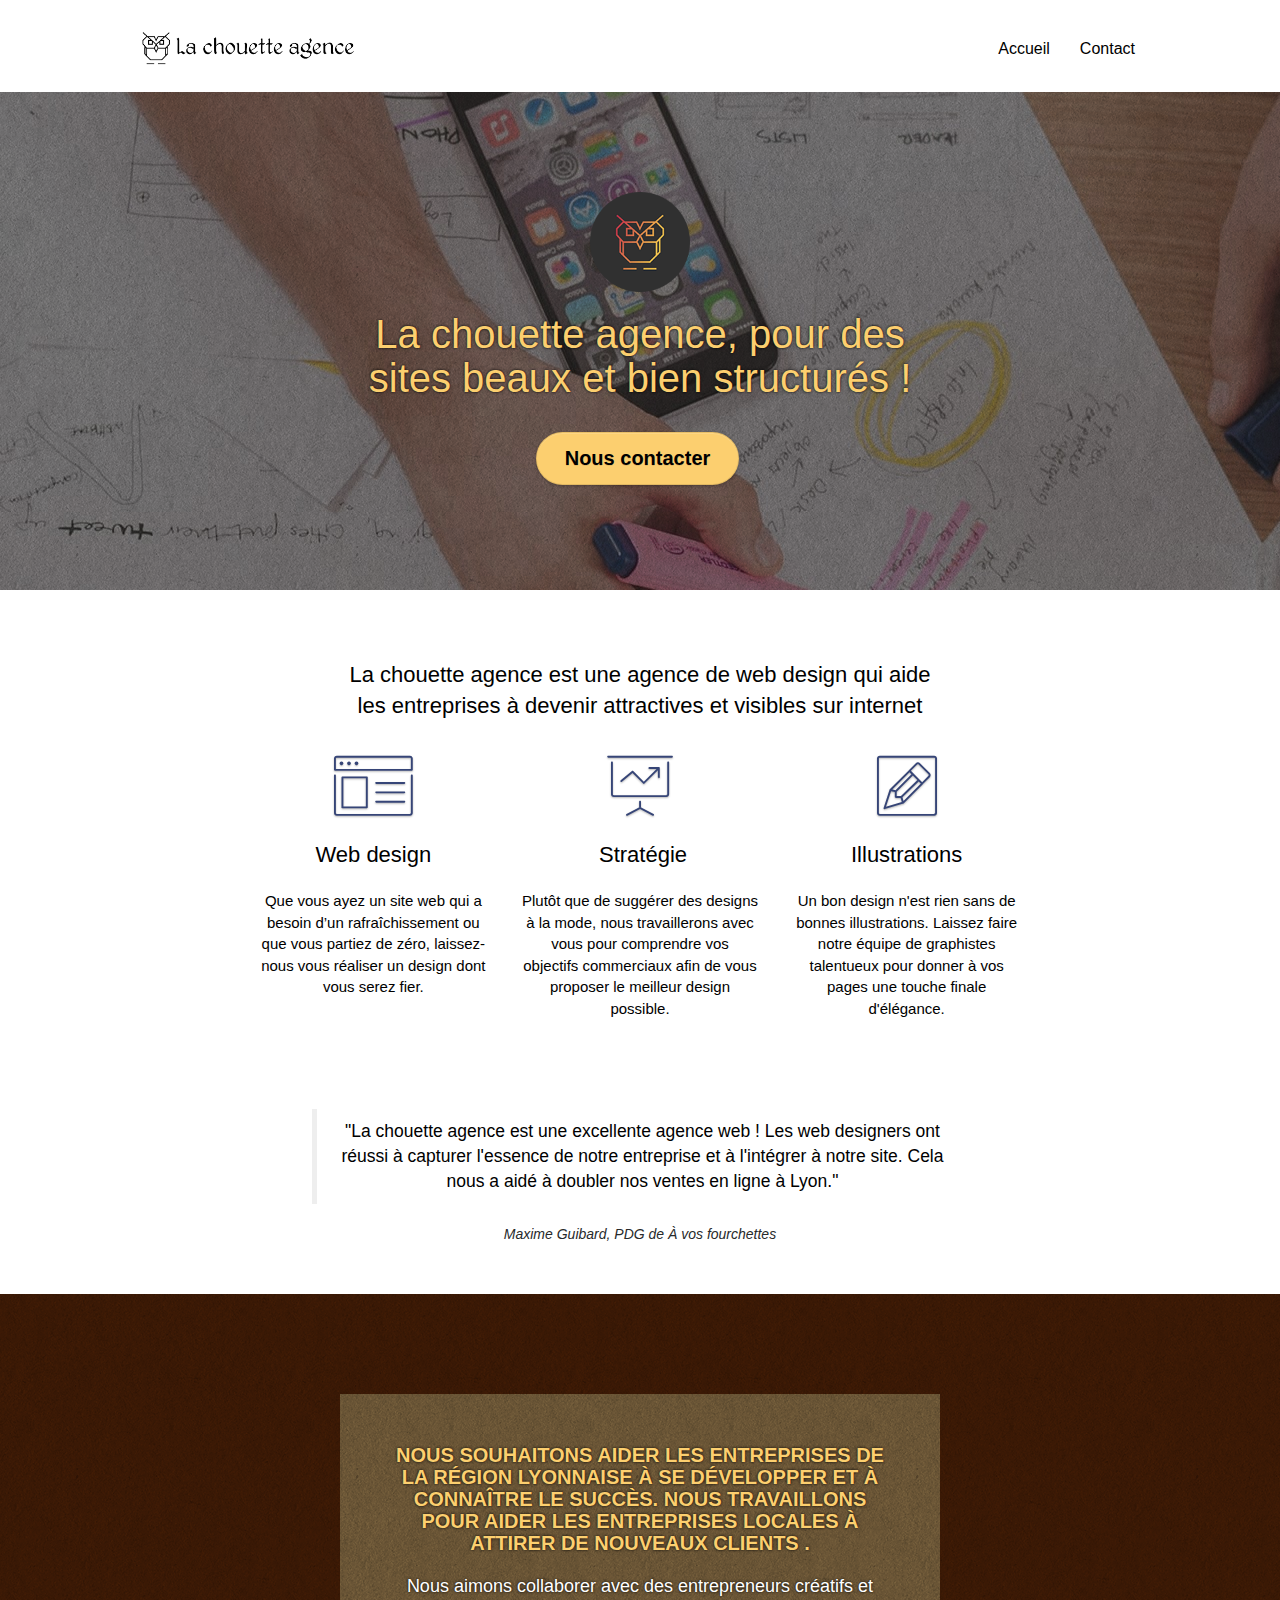
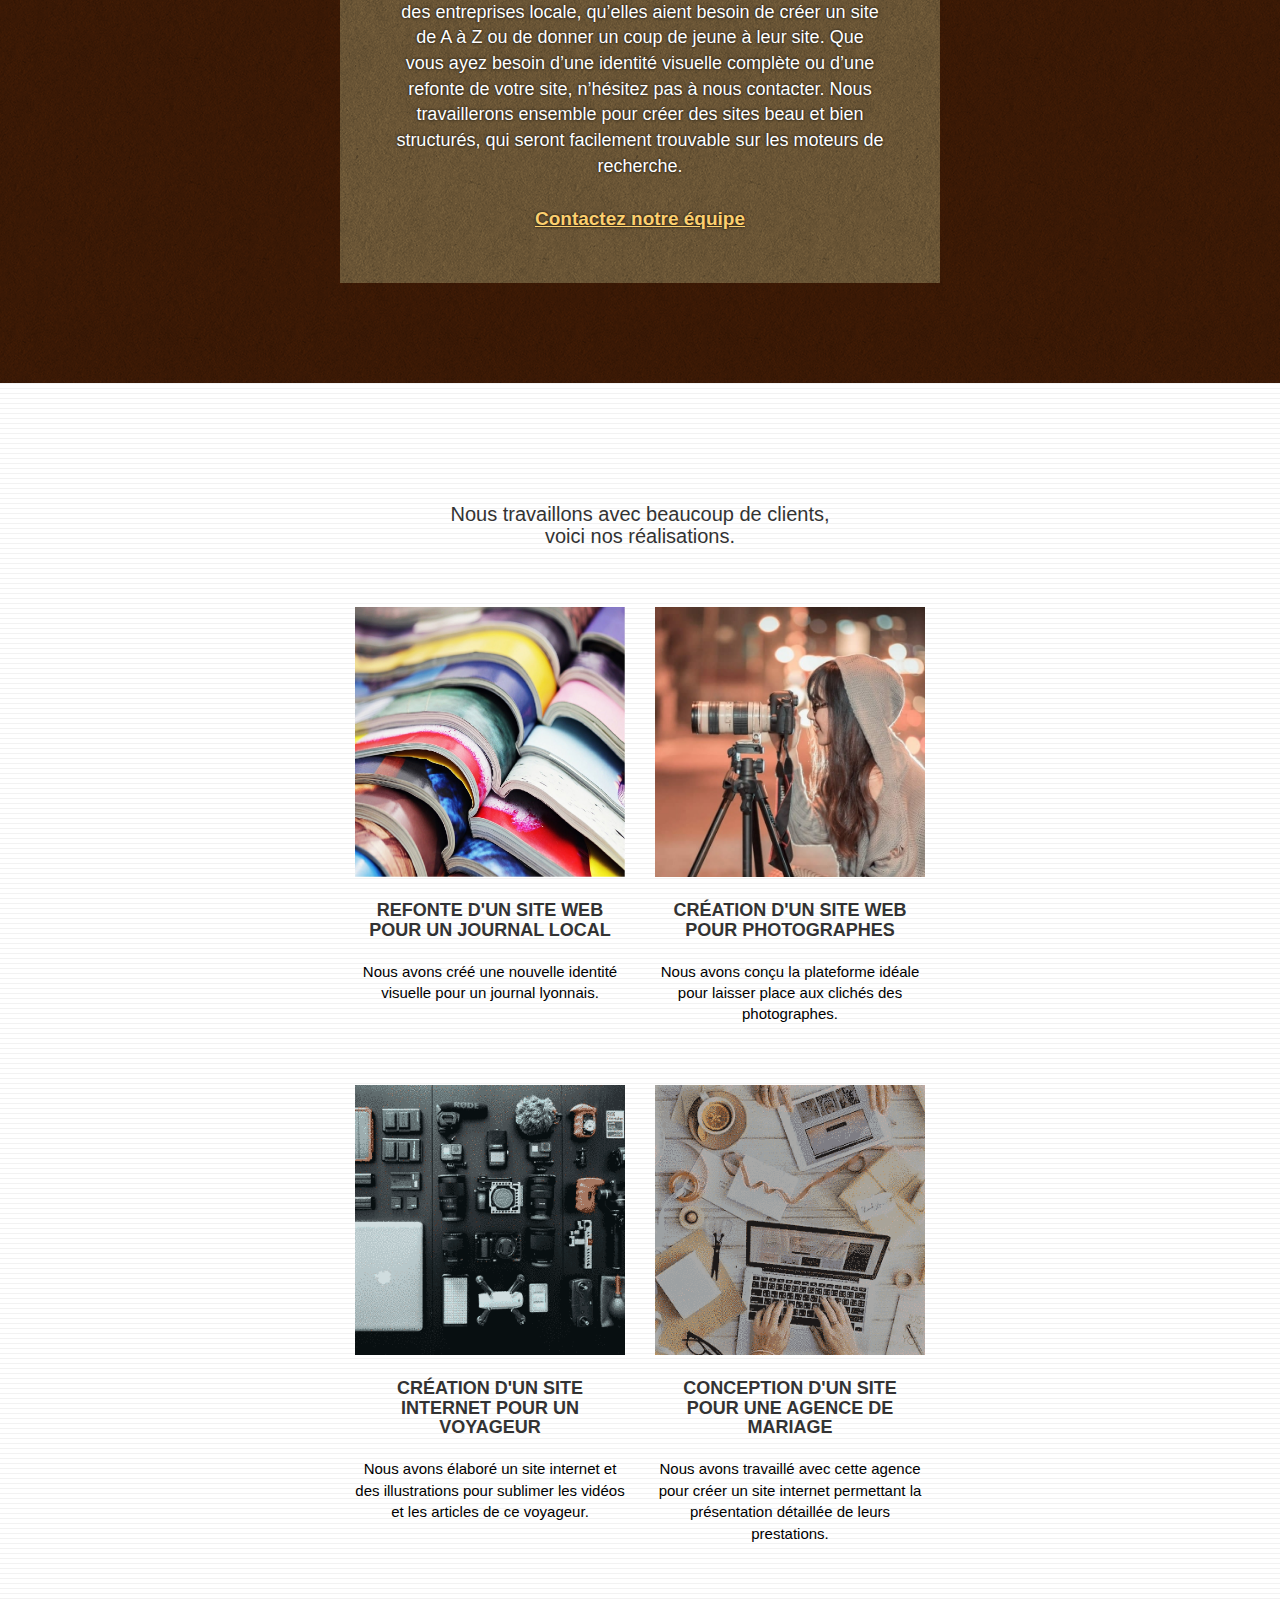
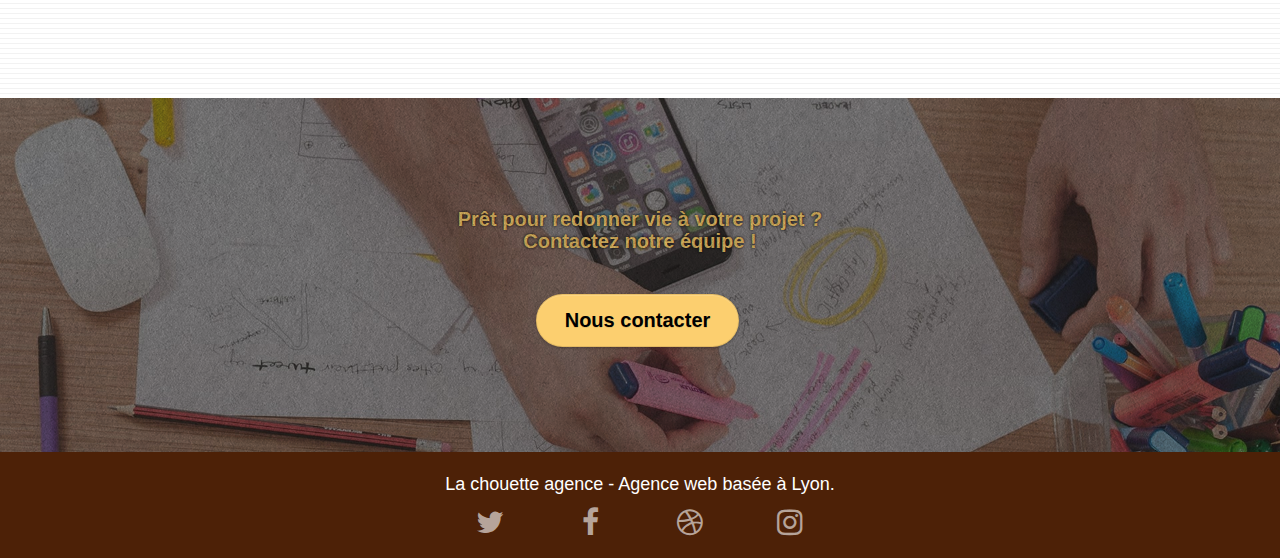
==== index.html @ 8f393721 "suppression de commentaires inutiles" ====
<!doctype html>
<html lang= "fr">
<head>
    <meta charset="utf-8">
    <title>La chouette agence, agence de web design à Lyon</title>
    <meta name="keywords" content="web design, graphisme, web designer, collaboration, marketing digital, creation site internet, création site internet">
    <meta name="description" content="La chouette agence est une agence de web design basée sur Lyon qui aide les entreprises à devenir attractives et visibles sur internet en créant des sites beaux et bien structurés">
    <meta name="viewport" content="width=device-width, initial-scale=1.0, viewport-fit=cover">

    <link rel="shortcut icon" type="image/png" href="favicon.jpg">
	<link rel="stylesheet" type="text/css" href="./css/bootstrap.css" defer>
	<link rel="stylesheet" type="text/css" href="style.css" defer>
	<link rel="stylesheet" type="text/css" href="./css/font-awesome.css">
	<link rel="stylesheet" type="text/css" href="./css/et-line.css">
</head>

<body class="page-container">
	
	<header class="bloc bgc-white l-bloc " id="bloc-0">
		<div class="container bloc-sm">

			<nav class="navbar row">
				<div class="navbar-header">
					<a class="navbar-brand" href="index.html"><img src="img/la-chouette-agence.png" alt="logo la chouette agence" height="40"/></a>
					<button id="nav-toggle" type="button" class="ui-navbar-toggle navbar-toggle" data-toggle="collapse" data-target=".navbar-1">
						<span class="sr-only">Toggle navigation</span><span class="icon-bar"></span><span class="icon-bar"></span><span class="icon-bar"></span>
					</button>
				</div>
				<div class="collapse navbar-collapse navbar-1 special-dropdown-nav">
					<ul class="site-navigation nav navbar-nav">
						<li>
							<a href="index.html">Accueil</a>
						</li>
						<li>
							<a href="contact.html">Contact</a>
						</li>
					</ul>
				</div>
			</nav>
		</div>
	</header>
	
	<main>
		<div class="bloc bgc-dark-slate-blue bg-banniere d-bloc bg-t-edge bloc-bg-texture texture-paper b-parallax" id="bloc-1-hero">
			<div class="container bloc-lg">
				<div class="row tight-width-whitespace">
					<section class="col-sm-12">
						<img src="img/logo.png" class="center-block image-resize-mode" width="100" alt="Logo la chouette agence"/>
						<h1 class="text-center hero-bloc-text tc-white ">
							La chouette agence, pour des sites beaux et bien structurés ! 
						</h1>
						<div class="text-center">
							<a href="contact.html" class="btn btn-lg btn-clean btn-rd cta-hero btn-atomic-tangerine" id="cta-hero">Nous contacter</a>
						</div>
					</section>
				</div>
			</div>
		</div>
		
		<div class="bloc bgc-white l-bloc" id="bloc-2-services">
			<div class="container bloc-md">
				<div class="row">
					<div class="col-sm-12 text-center">
						<h2>La chouette agence est une agence de web design qui aide <br> les entreprises à devenir attractives et visibles sur internet</h2>
					</div>
				</div>
				<div class="row voffset-lg med-width-whitespace">
					<section class="col-sm-4">
						<div class="text-center">
							<span class="et-icon-browser sm-shadow icon-dark-slate-blue icons icon-lg"></span>
						</div>
						<h2 class="mg-md text-center">
							Web design
						</h2>
						<p class="text-center ">
							Que vous ayez un site web qui a besoin d&rsquo;un rafraîchissement ou que vous partiez de zéro, laissez-nous vous réaliser un design dont vous serez fier.
						</p>
					</section>
					<section class="col-sm-4">
						<div class="text-center">
							<span class="et-icon-presentation sm-shadow icon-dark-slate-blue icons icon-lg"></span>
						</div>
						<h2 class="mg-md text-center">
							&nbsp;Stratégie
						</h2>
						<p class="text-center ">
							Plutôt que de suggérer des designs à la mode, nous travaillerons avec vous pour comprendre vos objectifs commerciaux afin de vous proposer le meilleur design possible.<br>
						</p>
					</section>
					<section class="col-sm-4">
						<div class="text-center">
							<span class="et-icon-edit sm-shadow icon-dark-slate-blue icons icon-lg"></span>
						</div>
						<h2 class="mg-md text-center">
							Illustrations
						</h2>
						<p class="text-center ">
							Un bon design n'est rien sans de bonnes illustrations. Laissez faire notre équipe de graphistes talentueux pour donner à vos pages une touche finale d'élégance.
						</p>
					</section>
				</div>
				<div class="row voffset-lg voffset">
					<div class="col-xs-12 col-md-8 col-md-offset-2 text-center">
						<blockquote>"La chouette agence est une excellente agence web ! Les web designers ont réussi à capturer l'essence de notre entreprise et à l'intégrer à notre site. Cela nous a aidé à doubler nos ventes en ligne à Lyon."</blockquote>
						<cite> Maxime Guibard, PDG de À vos fourchettes</cite>
					</div>
				</div>
			</div>
		</div>
	
		<div class="bloc tc-white bgc-atomic-tangerine bg-presentation d-bloc bloc-bg-texture texture-paper b-parallax" id="bloc-3-what-i-do">
			<div class="container bloc-lg">
				<div class="row tight-width-whitespace black-background">
					<section class="col-sm-12">
						<h3 class="mg-md text-center tc-white">
							Nous souhaitons aider les entreprises de la région Lyonnaise à se développer et à connaître le succès. Nous travaillons pour aider les entreprises locales à attirer de nouveaux clients .<br>
						</h3>
						<p class="text-center white">
							Nous aimons collaborer avec des entrepreneurs créatifs et des entreprises locale, qu’elles aient besoin de créer un site de A à Z ou de donner un coup de jeune à leur site. Que vous ayez besoin d’une identité visuelle complète ou d’une refonte de votre site, n’hésitez pas à nous contacter. Nous travaillerons ensemble pour créer des sites beau et bien structurés, qui seront facilement trouvable sur les moteurs de recherche. <br><br><a class="ltc-white bold-link" href="contact.html">Contactez notre équipe</a><br>
						</p>
					</section>
				</div>
			</div>
		</div>
	
		<div class="bloc bgc-white bg-lines-h2-bg bg-repeat l-bloc" id="bloc-4-portfolio">
			<div class="container bloc-lg">
				<div class="row">
					<div class="col-sm-12 text-center h3-text-center">
						<h3>Nous travaillons avec beaucoup de clients, <br> voici nos réalisations.</h3>
					</div>
				</div>
				<div class="row tight-width-whitespace portfolio-row">
					<section class="col-sm-6">
						<a href="#" data-lightbox="img/1.jpg" data-gallery-id="gallery-1" data-caption="Refonte d'un site web pour un journal local" data-frame="snapshot-lb"><img src="img/1.jpg" alt="image d'illustration représentant des magazines et revues de presse pour la refonte d'un site pour journal local" class="img-responsive portfolio-thumb" /></a>
						<h4 class="mg-md text-center">
							Refonte d'un site web pour un journal local
						</h4>
						<p class="text-center">
							Nous avons créé une nouvelle identité visuelle pour un journal lyonnais.
						</p>
					</section>
					<div class="col-sm-6">
						<a href="#" data-lightbox="img/2.jpg" data-gallery-id="gallery-1" data-caption="Création d'un site web pour photographes" data-frame="snapshot-lb"><img src="img/2.jpg" class="img-responsive portfolio-thumb" alt="image d'illustration qui représente un photographe pour la création de site web pour photographe" /></a>
						<h4 class="mg-md text-center">
							Création d'un site web pour photographes
						</h4>
						<p class="text-center">
							Nous avons conçu la plateforme idéale pour laisser place aux clichés des photographes.
						</p>
					</div>
				</div>
				<div class="row tight-width-whitespace portfolio-row">
					<section class="col-sm-6">
						<a href="#" data-lightbox="img/3.bmp" data-gallery-id="gallery-1" data-caption="Création d'un site internet pour un voyageur" data-frame="snapshot-lb"><img src="img/3.bmp" class="img-responsive portfolio-thumb" alt="image d'illustration représentant la Création d'un site web pour voyageur"/></a>
						<h4 class="mg-md text-center">
							Création d'un site internet pour un voyageur
						</h4>
						<p class="text-center">
							Nous avons élaboré un site internet et des illustrations pour sublimer les vidéos et les articles de ce voyageur.
						</p>
					</section>
					<section class="col-sm-6">
						<a href="#" data-lightbox="img/4.bmp" data-gallery-id="gallery-1" data-caption="Conception d'un site pour une agence de mariage" data-frame="snapshot-lb"><img src="img/4.bmp" class="img-responsive portfolio-thumb" alt="image d'illustration repésentant la création d'un site web pour une agence de mariage" /></a>
						<h4 class="mg-md text-center">
							Conception d'un site pour une agence de mariage
						</h4>
						<p class="text-center">
							Nous avons travaillé avec cette agence pour créer un site internet permettant la présentation détaillée de leurs prestations.
						</p>
					</section>
				</div>
			</div>
		</div>
	
		<div class="bloc bgc-dark-slate-blue bg-banniere d-bloc bloc-bg-texture texture-paper" id="bloc-5-cta">
			<div class="container bloc-lg">
				<section class="row">
					<h5 class="mg-md text-center tc-white h5-contact">
						Prêt pour redonner vie à votre projet ?<br>Contactez notre équipe !
					</h5>
					<div class="col-sm-12 text-center">
						<a href="contact.html" class="btn btn-atomic-tangerine btn-clean btn-rd btn-lg cta-hero">Nous contacter</a>
					</div>
				</section>
			</div>
		</div>
	</main>

	<footer class="bloc bgc-atomic-tangerine d-bloc" id="bloc-8">
		<div class="container bloc-sm">
			<div class="row">
				<div class="col-sm-12">
					<p class="text-center white">
						La chouette agence - Agence web basée à Lyon.<br>
					</p>
					<div class="row row-no-gutters social">
						<div class="col-sm-3">
							<div class="text-center">
								<a aria-label="Twitter" class="social" href="index.html"><span class="fa fa-twitter icon-md"></span></a>
							</div>
						</div>
						<div class="col-sm-3">
							<div class="text-center">
								<a aria-label="Facebook" class="social" href="index.html"><span class="fa fa-facebook icon-md"></span></a>
							</div>
						</div>
						<div class="col-sm-3">
							<div class="text-center">
								<a aria-label="Dribbble" class="social" href="index.html"><span class="fa fa-dribbble icon-md"></span></a>
							</div>
						</div>
						<div class="col-sm-3">
							<div class="text-center">
								<a aria-label="Instagram" class="social" href="index.html"><span class="fa fa-instagram icon-md"></span></a>
							</div>
						</div>
					</div>
				</div>
			</div>
		</div>
	</footer>
</body>

<script src="./js/jquery-2.1.0.js"></script>
	<script src="./js/bootstrap.js"></script>
	<script src="./js/blocs.js"></script>
	<script src="./js/jquery.touchSwipe.js"></script>
	<script src="./js/gmaps.js"></script>
</html>
---- style.css ----
body {
    margin: 0;
    padding: 0;
    background: #FFF;
    overflow-x: hidden;
    -webkit-font-smoothing: antialiased;
    -moz-osx-font-smoothing: grayscale;
}

a,
button {
    transition: all .3s ease-in-out;
    outline: none!important;
}

a:hover {
    text-decoration: none;
    cursor: pointer;
}

#page-loading-blocs-notifaction {
    position: fixed;
    top: 0;
    bottom: 0;
    width: 100%;
    z-index: 100000;
    background: #FFFFFF url("img/pageload-spinner.gif") no-repeat center center;
}

.bloc {
    width: 100%;
    clear: both;
    background: 50% 50% no-repeat;
    padding: 0 50px;
    -webkit-background-size: cover;
    -moz-background-size: cover;
    -o-background-size: cover;
    background-size: cover;
    position: relative;
}

.bloc .container {
    padding-left: 0;
    padding-right: 0;
}

.bloc-lg {
    padding: 100px 50px;
}

.bloc-md {
    padding: 50px;
}

.bloc-sm {
    padding: 20px 50px;
}

.bg-center,
.bg-l-edge,
.bg-r-edge,
.bg-t-edge,
.bg-b-edge,
.bg-tl-edge,
.bg-bl-edge,
.bg-tr-edge,
.bg-br-edge,
.bg-repeat {
    -webkit-background-size: auto!important;
    -moz-background-size: auto!important;
    -o-background-size: auto!important;
    background-size: auto!important;
}

.bg-repeat {
    background: repeat;
}

.bg-t-edge {
    background: top no-repeat;
}

.bloc-bg-texture::before {
    content: "";
    background-size: 2px 2px;
    position: absolute;
    top: 0;
    bottom: 0;
    left: 0;
    right: 0;
}

.texture-paper::before {
    background: url("img/texture-paper.png");
    background-size: 280px 280px;
}

.b-parallax {
    background-attachment: fixed;
}

.d-bloc {
    color: rgba(255, 255, 255, .7);
}

.d-bloc button:hover {
    color: rgba(255, 255, 255, .9);
}

.d-bloc .icon-round,
.d-bloc .icon-square,
.d-bloc .icon-rounded,
.d-bloc .icon-semi-rounded-a,
.d-bloc .icon-semi-rounded-b {
    border-color: rgba(255, 255, 255, .9);
}

.d-bloc .divider-h span {
    border-color: rgba(255, 255, 255, .2);
}

.d-bloc .a-btn,
.d-bloc .navbar a,
.d-bloc .navbar-brand,
.d-bloc a .icon-sm,
.d-bloc a .icon-md,
.d-bloc a .icon-lg,
.d-bloc a .icon-xl,
.d-bloc h1 a,
.d-bloc h2 a,
.d-bloc h3 a,
.d-bloc h4 a,
.d-bloc h5 a,
.d-bloc h6 a,
.d-bloc p a {
    color: rgba(255, 255, 255, .6);
}

.d-bloc .a-btn:hover,
.d-bloc .navbar a:hover,
.d-bloc .navbar-brand:hover,
.d-bloc a:hover .icon-sm,
.d-bloc a:hover .icon-md,
.d-bloc a:hover .icon-lg,
.d-bloc a:hover .icon-xl,
.d-bloc h1 a:hover,
.d-bloc h2 a:hover,
.d-bloc h3 a:hover,
.d-bloc h4 a:hover,
.d-bloc h5 a:hover,
.d-bloc h6 a:hover,
.d-bloc p a:hover {
    color: rgba(255, 255, 255, 1);
}

.d-bloc .navbar-toggle .icon-bar {
    background: rgba(255, 255, 255, 1);
}

.d-bloc .btn-wire,
.d-bloc .btn-wire:hover {
    color: rgba(255, 255, 255, 1);
    border-color: rgba(255, 255, 255, 1);
}

.d-bloc .panel {
    color: rgba(0, 0, 0, .5);
}

.d-bloc .panel button:hover {
    color: rgba(0, 0, 0, .7);
}

.d-bloc .panel icon {
    border-color: rgba(0, 0, 0, .7);
}

.d-bloc .panel .divider-h span {
    border-color: rgba(0, 0, 0, .1);
}

.d-bloc .panel .a-btn {
    color: rgba(0, 0, 0, .6);
}

.d-bloc .panel .a-btn:hover {
    color: rgba(0, 0, 0, 1);
}

.d-bloc .panel .btn-wire,
.d-bloc .panel .btn-wire:hover {
    color: rgba(0, 0, 0, .7);
    border-color: rgba(0, 0, 0, .3);
}

.d-bloc .panel,
.l-bloc {
    color: rgba(0, 0, 0, .5);
}

.d-bloc .panel button:hover,
.l-bloc button:hover {
    color: rgba(0, 0, 0, .7);
}

.l-bloc .icon-round,
.l-bloc .icon-square,
.l-bloc .icon-rounded,
.l-bloc .icon-semi-rounded-a,
.l-bloc .icon-semi-rounded-b {
    border-color: rgba(0, 0, 0, .7);
}

.d-bloc .panel .divider-h span,
.l-bloc .divider-h span {
    border-color: rgba(0, 0, 0, .1);
}

.d-bloc .panel .a-btn,
.l-bloc .a-btn,
.l-bloc .navbar a,
.l-bloc .navbar-brand,
.l-bloc a .icon-sm,
.l-bloc a .icon-md,
.l-bloc a .icon-lg,
.l-bloc a .icon-xl,
.l-bloc h1 a,
.l-bloc h2 a,
.l-bloc h3 a,
.l-bloc h4 a,
.l-bloc h5 a,
.l-bloc h6 a,
.l-bloc p a {
    color: rgba(0, 0, 0, .6);
}

.d-bloc .panel .a-btn:hover,
.l-bloc .a-btn:hover,
.l-bloc .navbar a:hover,
.l-bloc .navbar-brand:hover,
.l-bloc a:hover .icon-sm,
.l-bloc a:hover .icon-md,
.l-bloc a:hover .icon-lg,
.l-bloc a:hover .icon-xl,
.l-bloc h1 a:hover,
.l-bloc h2 a:hover,
.l-bloc h3 a:hover,
.l-bloc h4 a:hover,
.l-bloc h5 a:hover,
.l-bloc h6 a:hover,
.l-bloc p a:hover {
    color: rgba(0, 0, 0, 1);
}

.l-bloc .navbar-toggle .icon-bar {
    color: rgba(0, 0, 0, .6);
}

.d-bloc .panel .btn-wire,
.d-bloc .panel .btn-wire:hover,
.l-bloc .btn-wire,
.l-bloc .btn-wire:hover {
    color: rgba(0, 0, 0, .7);
    border-color: rgba(0, 0, 0, .3);
}

.voffset {
    margin-top: 30px;
}

.voffset-lg {
    margin-top: 80px;
}

.row-no-gutters {
    margin-right: 0;
    margin-left: 0;
}

.row.row-no-gutters > [class^="col-"],
.row.row-no-gutters > [class*=" col-"] {
    padding-right: 0;
    padding-left: 0;
}

#bloc-1-hero h1 {
    font-size: 40px;
}

.navbar {
    margin-bottom: 0;
    z-index: 1;
}

.navbar-brand {
    height: auto;
    padding: 3px 15px;
    font-size: 25px;
    font-weight: normal;
    font-weight: 600;
    line-height: 44px;
}

.navbar-brand img {
    max-height: 200px;
    margin: 0 5px 0 0;
    display: inline;
}

.navbar-brand img[src$=svg] {
    min-width: 100px;
}

.nav-center .navbar-brand img {
    margin: 0;
}

.navbar .nav {
    padding-top: 2px;
    margin-right: -16px;
    float: right;
    z-index: 1;
}

.nav > li {
    float: left;
    margin-top: 4px;
    font-size: 16px;
}

.navbar-nav .open .dropdown-menu > li > a {
    text-align: inherit;
}

.nav > li a:hover,
.nav > li a:focus {
    background: transparent;
}

.navbar-toggle {
    margin: 10px 10px 0 0;
    border: 0px;
}

.navbar-toggle:hover {
    background: transparent!important;
}

.navbar-toggle .icon-bar {
    background-color: rgba(0, 0, 0, .5);
    width: 26px;
}

.nav-invert .navbar .nav {
    float: left;
}

.nav-invert .navbar-header,
.nav-invert .navbar-brand {
    float: right;
    position: relative;
    z-index: 2;
}

@media (min-width: 768px) {
    .site-navigation {
        position: absolute;
        top: 50%;
        right: 20px;
        transform: translate(0, -50%);
        -webkit-transform: translateY(-50%);
    }
    .nav > li .dropdown-menu a,
    .nav > li .dropdown-menu a:hover {
        color: #484848;
    }
    .nav-invert .site-navigation {
        left: 0;
        right: 0;
    }
    .nav-center {
        text-align: center;
    }
    .nav-center .navbar-header {
        width: 100%;
    }
    .nav-center .navbar-header,
    .nav-center .navbar-brand,
    .nav-center .nav > li {
        float: none;
        display: inline-block;
    }
    .nav-center .site-navigation {
        position: relative;
        width: 100%;
        right: 0;
        margin-right: 0px;
        margin-top: 20px;
    }
    .nav-center.mini-nav .navbar-toggle {
        float: none;
        margin: 10px auto 0;
    }
}

.nav > li > .dropdown a {
    background: none!important;
    display: block;
    padding: 14px 15px;
}

nav .caret {
    margin: 0 5px;
}

.dropdown-menu .dropdown-menu {
    top: -8px;
    left: 100%;
}

.dropdown-menu .dropmenu-flow-right {
    top: 100%;
    left: 0;
    margin-left: -1px;
    border-top-left-radius: 0;
    border-top-right-radius: 0;
}

.dropdown-menu .dropdown span {
    border: 4px solid black;
    border-top-color: transparent;
    border-right-color: transparent;
    border-bottom-color: transparent;
    margin: 6px -5px 0 0!important;
    float: right;
}

.mg-md {
    margin-top: 10px;
    margin-bottom: 20px;
}

.mg-lg {
    margin-top: 10px;
    margin-bottom: 40px;
}

.btn {
    margin: 0 5px 5px 0;
}

.btn.pull-right {
    margin: 0 0 5px 5px;
}

.btn-d,
.btn-d:hover,
.btn-d:focus {
    color: #FFF;
    background: rgba(0, 0, 0, .3);
}

button {
    outline: none!important;
}

.btn-rd {
    border-radius: 40px;
}

.btn-clean {
    border: 1px solid rgba(0, 0, 0, .08);
    border-bottom-color: rgba(0, 0, 0, .1);
    text-shadow: 0 1px 0 rgba(0, 0, 1, .1);
    box-shadow: 0 1px 3px rgba(0, 0, 1, .25), inset 0 1px 0 0 rgba(255, 255, 255, .15);
}

.icon-md {
    font-size: 30px!important;
}

.icon-lg {
    font-size: 60px!important;
}

.sm-shadow {
    text-shadow: 0 1px 2px rgba(0, 0, 0, .3);
}

.panel-sq,
.panel-sq .panel-heading,
.panel-sq .panel-footer {
    border-radius: 0;
}

.panel-rd {
    border-radius: 30px;
}

.panel-rd .panel-heading {
    border-radius: 29px 29px 0 0;
}

.panel-rd .panel-footer {
    border-radius: 0 0 29px 29px;
}

.form-control {
    border-color: rgba(0, 0, 0, .1);
    box-shadow: none;
}

.scrollToTop {
    width: 40px;
    height: 40px;
    position: fixed;
    bottom: 20px;
    right: 20px;
    opacity: 0;
    z-index: 500;
    transition: all .3s ease-in-out;
}

.scrollToTop span {
    margin-top: 6px;
}

.showScrollTop {
    font-size: 14px;
    opacity: 1;
}

a[data-lightbox] {
    position: relative;
    display: block;
    text-align: center;
}

a[data-lightbox]:hover::before {
    content: "+";
    font-family: "HelveticaNeue-Light", "Helvetica Neue Light", "Helvetica Neue", Helvetica, Arial;
    font-size: 32px;
    width: 50px;
    height: 50px;
    margin-left: -25px;
    border-radius: 50%;
    background: rgba(0, 0, 0, .6);
    color: #FFF;
    font-weight: 100;
    z-index: 1;
    position: absolute;
    top: 50%;
    transform: translateY(-50%);
    -webkit-transform: translateY(-50%);
}

a[data-lightbox]:hover img {
    opacity: 0.6;
    -webkit-animation-fill-mode: none;
    animation-fill-mode: none;
}

#lightbox-modal {
    display: flex;
    align-items: center;
}

#lightbox-modal .modal-dialog {
    width: 90%;
    max-width: 900px;
    margin: 0 auto 0;
}

#lightbox-modal .modal-dialog img {
    max-height: 90vh;
    margin: 0 auto;
}

.lightbox-caption {
    padding: 20px;
    color: #FFF;
    background: rgba(0, 0, 0, .5);
    position: absolute;
    left: 15px;
    right: 15px;
    bottom: 5px;
}

.close-lightbox {
    color: #FFF;
    font-size: 30px;
    position: absolute;
    top: 20px;
    right: 20px;
    z-index: 20;
    background: rgba(0, 0, 0, .5);
    border: none;
    line-height: 30px;
    padding: 0 9px 5px;
    opacity: 0.3;
}

.close-lightbox:hover,
.next-lightbox:hover,
.prev-lightbox:hover {
    opacity: 1.0;
    color: #FFF;
}

.next-lightbox,
.prev-lightbox {
    font-size: 20px;
    color: rgba(255, 255, 255, .9);
    background: rgba(0, 0, 0, .5);
    transition: all .2s ease-in-out;
    position: absolute;
    top: 45%;
    z-index: 1;
    opacity: 0.4;
}

.next-lightbox {
    padding: 6px 8px 1px 13px;
    right: 25px;
}

.prev-lightbox {
    padding: 6px 13px 1px 10px;
    left: 25px;
}

.snapshot-lb .modal-body {
    padding-bottom: 45px;
}

.snapshot-lb .lightbox-caption {
    padding: 0;
    color: rgba(0, 0, 0, .5);
    background: none;
}

h1,
h2,
h3,
h4,
h5,
h6,
p,
label,
.btn,
a {
    font-family: "helvetica";
    font-weight: 400;
    color: black!important;
}

h5.h5-contact {
    font-size: 2rem;
    font-weight: bold;
    /* color: black !important; */
    text-shadow: 0 0 3px black;
}
.container {
    max-width: 1000px;
}

.hero-bloc-text {
    font-size: 48px;
}

.hero-bloc-text-sub {
    font-size: 36px;
}

.statement-bloc-text {
    line-height: 26px;
    font-style: italic;
    font-size: 20px;
    text-align: center;
    font-weight: lighter;
    max-width: 520px;
    margin: auto auto auto auto;
}

p {
    font-size: 1.5rem;
}

blockquote {
    color: black;
}

cite {
    color: #272a2b;
}
.tight-width-whitespace {
    max-width: 600px;
    margin: auto auto auto auto;
}

.h1 {
    font-size: 20px;
    font-family: "Open Sans";
}

.cta-hero {
    margin-top: 22px;
    color: #FFFFFF!important;
    padding: 12px 28px 12px 28px;
    font-size: 2rem;
    font-weight: 700;
}

.social {
    max-width: 400px;
    margin: auto auto auto auto;
}

h2 {
    font-size: 22px;
    line-height: 1.4em;
}


h3 {
    font-size: 20px;
    text-transform: uppercase;
    font-weight: 700;
    color: #333333!important;
}

.h3-text-center h3 {
    text-transform: none;
    font-weight: normal;
    color: black;

}

.med-width-whitespace {
    max-width: 800px;
    margin: auto auto auto auto;
    box-shadow: 0px 0px 0px #000000;
}

h1 {
    color: #333333!important;
}

h4 {
    color: #333333!important;
    text-transform: uppercase;
    font-weight: bold;
}

.icons {
    margin-bottom: 14px;
    margin-top: 24px;
}

.white {
    color: #FFFFFF!important;
    font-size: 1.8rem;
}

.portfolio-thumb {
    margin-bottom: 24px;
}

.portfolio-row {
    margin-bottom: 44px;
    margin-top: 50px;
}

.avatar {
    box-shadow: 0px 4px 9px rgba(0, 0, 0, 0.3);
}

.black-background {
    background-color: rgba(165, 147, 99, 0.7);
    padding: 40px 40px 40px 40px;
}

.bold-link {
    font-weight: 900;
    text-decoration: underline!important;
}

.bgc-white {
    background-color: #FFFFFF;
}

.bgc-dark-slate-blue {
    background-color: #364577;
}

.bgc-atomic-tangerine {
    background-color: #4d2107;
}

.tc-white {
    color: #fccf6f!important;
    text-shadow: 0 0 3px black;
}

.btn-atomic-tangerine {
    background: #fccf6f;
    color: black!important;
}

.btn-atomic-tangerine:hover {
    background: #4d2107!important;
    color: #fccf6f!important;
}

.ltc-white {
    color:#fccf6f!important;
    font-size: 1.9rem;
}

.ltc-white:hover {
    color: #4d2107!important;
    text-shadow: 0 0 1px white;
}

.ltc-atomic-tangerine {
    color: #F3976C!important;
}

.ltc-atomic-tangerine:hover {
    color: #c27956!important;
}

.icon-dark-slate-blue {
    color: #364577!important;
    border-color: #364577!important;
}

.bg-dots-bg {
    background-image: url("img/dots-bg.png");
}

.bg-lines-h2-bg {
    background-image: url("img/lines-h2-bg.png");
}

.bg-banniere {
    background-image: url("img/la-chouette-agence-banniere.jpg");
}

.bg-presentation {
    background-image: url("img/image-de-presentation.bmp");
}

@media (max-width: 1024px) {
    .bloc {
        padding-left: 20px;
        padding-right: 20px;
    }
    .bloc.full-width-bloc,
    .bloc-tile-2.full-width-bloc .container,
    .bloc-tile-3.full-width-bloc .container,
    .bloc-tile-4.full-width-bloc .container {
        padding-left: 0;
        padding-right: 0;
    }
}

@media (max-width: 992px) and (min-width: 768px) {
    .navbar .nav {
        max-width: 80%
    }
    .nav-center.navbar .nav {
        max-width: 100%
    }
}

@media only screen and (min-device-width: 768px) and (max-device-width: 1024px) and (orientation: landscape) {
    .b-parallax {
        background-attachment: scroll;
    }
}

@media only screen and (min-device-width: 1024px) and (max-device-width: 1366px) and (-webkit-min-device-pixel-ratio: 1.5) {
    .b-parallax {
        background-attachment: scroll;
    }
}

@media (max-width: 991px) {
    .container {
        width: 100%;
    }
    .b-parallax {
        background-attachment: scroll;
    }
    .page-container,
    #hero-bloc {
        overflow-x: hidden;
        position: relative;
    }
    .bloc {
        padding-left: constant(safe-area-inset-left);
        padding-right: constant(safe-area-inset-right);
    }
    .bloc-group,
    .bloc-group .bloc {
        display: block;
        width: 100%;
    }
    .bloc-fill-screen .fill-bloc-top-edge,
    .bloc-fill-screen .fill-bloc-bottom-edge {
        padding: 0 20px;
        padding-left: constant(safe-area-inset-left);
        padding-right: constant(safe-area-inset-right);
    }
}

@media (max-width: 767px) {
    .page-container {
        overflow-x: hidden;
        position: relative;
    }
    h1,
    h2,
    h3,
    h4,
    h5,
    h6,
    p,
    #disqus_thread {
        padding-left: 10px!important;
        padding-right: 10px!important;
    }
    .b-parallax {
        background-attachment: scroll;
    }
    .navbar .nav {
        padding-top: 0;
        border-top: 1px solid rgba(0, 0, 0, .2);
        float: none!important;
    }
    .navbar.row {
        margin-left: 0;
        margin-right: 0;
    }
    .site-navigation {
        position: inherit;
        transform: none;
        -webkit-transform: none;
        -ms-transform: none;
    }
    .nav > li {
        margin-top: 0;
        border-bottom: 1px solid rgba(0, 0, 0, .1);
        background: rgba(0, 0, 0, .05);
        text-align: left;
        padding-left: 15px;
        width: 100%;
    }
    .nav > li:hover {
        background: rgba(0, 0, 0, .08);
    }
    .dropdown .dropdown a .caret {
        float: none;
        margin: 5px 0 0 10px!important;
        border: 4px solid black;
        border-bottom-color: transparent;
        border-right-color: transparent;
        border-left-color: transparent;
    }
    #hero-bloc .navbar .nav {
        background: rgba(0, 0, 0, .8);
    }
    #hero-bloc .navbar .nav a {
        color: rgba(255, 255, 255, .6);
    }
    .hero {
        padding: 50px 0;
    }
    .hero-nav {
        left: -1px;
        right: -1px;
    }
    .navbar-collapse {
        padding: 0;
        overflow-x: hidden;
        -webkit-box-shadow: none;
        box-shadow: none;
    }
    .navbar-brand img {
        max-height: 40px;
        width: auto;
    }
    .nav-invert .navbar-header {
        float: none;
        width: 100%;
    }
    .nav-invert .navbar-toggle {
        float: left;
        margin-left: 10px;
    }
    .bloc {
        padding-left: 0;
        padding-right: 0;
    }
    .bloc-xxl,
    .bloc-xl,
    .bloc-lg {
        padding: 40px 0;
    }
    .bloc-sm,
    .bloc-md {
        padding-left: 0;
        padding-right: 0;
    }
    .bloc-tile-2 .container,
    .bloc-tile-3 .container,
    .bloc-tile-4 .container,
    .bloc-fill-screen .fill-bloc-top-edge,
    .bloc-fill-screen .fill-bloc-bottom-edge {
        padding-left: 0;
        padding-right: 0;
    }
    .a-block {
        padding: 0 10px;
    }
    .btn-dwn {
        display: none;
    }
    .voffset {
        margin-top: 5px;
    }
    .voffset-md {
        margin-top: 20px;
    }
    .voffset-lg {
        margin-top: 30px;
    }
    form {
        padding: 5px;
    }
    .close-lightbox {
        display: inline-block;
    }
    .blocsapp-device-iphone5 {
        background-size: 216px 425px;
        padding-top: 60px;
        width: 216px;
        height: 425px;
    }
    .blocsapp-device-iphone5 img {
        width: 180px;
        height: 320px;
    }
}

@media (max-width: 400px) {
    .bloc {
        padding-left: 0;
        padding-right: 0;
    }
}

@media (max-width: 767px) {
    .bloc-mob-center-text {
        text-align: center;
    }
}
---- css/et-line.css ----
@font-face {
    font-family: et-line;
    src: url(../fonts/et-line.eot);
    src: url(../fonts/et-line.eot?#iefix) format('embedded-opentype'), url(../fonts/et-line.woff) format('woff'), url(../fonts/et-line.ttf) format('truetype'), url(../fonts/et-line.svg#et-line) format('svg');
    font-weight: 400;
    font-style: normal
}

.et-icon-adjustments,
.et-icon-alarmclock,
.et-icon-anchor,
.et-icon-aperture,
.et-icon-attachment,
.et-icon-bargraph,
.et-icon-basket,
.et-icon-beaker,
.et-icon-bike,
.et-icon-book-open,
.et-icon-briefcase,
.et-icon-browser,
.et-icon-calendar,
.et-icon-camera,
.et-icon-caution,
.et-icon-chat,
.et-icon-circle-compass,
.et-icon-clipboard,
.et-icon-clock,
.et-icon-cloud,
.et-icon-compass,
.et-icon-desktop,
.et-icon-dial,
.et-icon-document,
.et-icon-documents,
.et-icon-download,
.et-icon-dribbble,
.et-icon-edit,
.et-icon-envelope,
.et-icon-expand,
.et-icon-facebook,
.et-icon-flag,
.et-icon-focus,
.et-icon-gears,
.et-icon-genius,
.et-icon-gift,
.et-icon-global,
.et-icon-globe,
.et-icon-googleplus,
.et-icon-grid,
.et-icon-happy,
.et-icon-hazardous,
.et-icon-heart,
.et-icon-hotairballoon,
.et-icon-hourglass,
.et-icon-key,
.et-icon-laptop,
.et-icon-layers,
.et-icon-lifesaver,
.et-icon-lightbulb,
.et-icon-linegraph,
.et-icon-linkedin,
.et-icon-lock,
.et-icon-magnifying-glass,
.et-icon-map,
.et-icon-map-pin,
.et-icon-megaphone,
.et-icon-mic,
.et-icon-mobile,
.et-icon-newspaper,
.et-icon-notebook,
.et-icon-paintbrush,
.et-icon-paperclip,
.et-icon-pencil,
.et-icon-phone,
.et-icon-picture,
.et-icon-pictures,
.et-icon-piechart,
.et-icon-presentation,
.et-icon-pricetags,
.et-icon-printer,
.et-icon-profile-female,
.et-icon-profile-male,
.et-icon-puzzle,
.et-icon-quote,
.et-icon-recycle,
.et-icon-refresh,
.et-icon-ribbon,
.et-icon-rss,
.et-icon-sad,
.et-icon-scissors,
.et-icon-scope,
.et-icon-search,
.et-icon-shield,
.et-icon-speedometer,
.et-icon-strategy,
.et-icon-streetsign,
.et-icon-tablet,
.et-icon-target,
.et-icon-telescope,
.et-icon-toolbox,
.et-icon-tools,
.et-icon-tools-2,
.et-icon-trophy,
.et-icon-tumblr,
.et-icon-twitter,
.et-icon-upload,
.et-icon-video,
.et-icon-wallet,
.et-icon-wine {
    font-family: et-line;
    speak: none;
    font-style: normal;
    font-weight: 400;
    font-variant: normal;
    text-transform: none;
    line-height: 1;
    -webkit-font-smoothing: antialiased;
    -moz-osx-font-smoothing: grayscale;
    display: inline-block
}

.et-icon-mobile:before {
    content: "\e000"
}

.et-icon-laptop:before {
    content: "\e001"
}

.et-icon-desktop:before {
    content: "\e002"
}

.et-icon-tablet:before {
    content: "\e003"
}

.et-icon-phone:before {
    content: "\e004"
}

.et-icon-document:before {
    content: "\e005"
}

.et-icon-documents:before {
    content: "\e006"
}

.et-icon-search:before {
    content: "\e007"
}

.et-icon-clipboard:before {
    content: "\e008"
}

.et-icon-newspaper:before {
    content: "\e009"
}

.et-icon-notebook:before {
    content: "\e00a"
}

.et-icon-book-open:before {
    content: "\e00b"
}

.et-icon-browser:before {
    content: "\e00c"
}

.et-icon-calendar:before {
    content: "\e00d"
}

.et-icon-presentation:before {
    content: "\e00e"
}

.et-icon-picture:before {
    content: "\e00f"
}

.et-icon-pictures:before {
    content: "\e010"
}

.et-icon-video:before {
    content: "\e011"
}

.et-icon-camera:before {
    content: "\e012"
}

.et-icon-printer:before {
    content: "\e013"
}

.et-icon-toolbox:before {
    content: "\e014"
}

.et-icon-briefcase:before {
    content: "\e015"
}

.et-icon-wallet:before {
    content: "\e016"
}

.et-icon-gift:before {
    content: "\e017"
}

.et-icon-bargraph:before {
    content: "\e018"
}

.et-icon-grid:before {
    content: "\e019"
}

.et-icon-expand:before {
    content: "\e01a"
}

.et-icon-focus:before {
    content: "\e01b"
}

.et-icon-edit:before {
    content: "\e01c"
}

.et-icon-adjustments:before {
    content: "\e01d"
}

.et-icon-ribbon:before {
    content: "\e01e"
}

.et-icon-hourglass:before {
    content: "\e01f"
}

.et-icon-lock:before {
    content: "\e020"
}

.et-icon-megaphone:before {
    content: "\e021"
}

.et-icon-shield:before {
    content: "\e022"
}

.et-icon-trophy:before {
    content: "\e023"
}

.et-icon-flag:before {
    content: "\e024"
}

.et-icon-map:before {
    content: "\e025"
}

.et-icon-puzzle:before {
    content: "\e026"
}

.et-icon-basket:before {
    content: "\e027"
}

.et-icon-envelope:before {
    content: "\e028"
}

.et-icon-streetsign:before {
    content: "\e029"
}

.et-icon-telescope:before {
    content: "\e02a"
}

.et-icon-gears:before {
    content: "\e02b"
}

.et-icon-key:before {
    content: "\e02c"
}

.et-icon-paperclip:before {
    content: "\e02d"
}

.et-icon-attachment:before {
    content: "\e02e"
}

.et-icon-pricetags:before {
    content: "\e02f"
}

.et-icon-lightbulb:before {
    content: "\e030"
}

.et-icon-layers:before {
    content: "\e031"
}

.et-icon-pencil:before {
    content: "\e032"
}

.et-icon-tools:before {
    content: "\e033"
}

.et-icon-tools-2:before {
    content: "\e034"
}

.et-icon-scissors:before {
    content: "\e035"
}

.et-icon-paintbrush:before {
    content: "\e036"
}

.et-icon-magnifying-glass:before {
    content: "\e037"
}

.et-icon-circle-compass:before {
    content: "\e038"
}

.et-icon-linegraph:before {
    content: "\e039"
}

.et-icon-mic:before {
    content: "\e03a"
}

.et-icon-strategy:before {
    content: "\e03b"
}

.et-icon-beaker:before {
    content: "\e03c"
}

.et-icon-caution:before {
    content: "\e03d"
}

.et-icon-recycle:before {
    content: "\e03e"
}

.et-icon-anchor:before {
    content: "\e03f"
}

.et-icon-profile-male:before {
    content: "\e040"
}

.et-icon-profile-female:before {
    content: "\e041"
}

.et-icon-bike:before {
    content: "\e042"
}

.et-icon-wine:before {
    content: "\e043"
}

.et-icon-hotairballoon:before {
    content: "\e044"
}

.et-icon-globe:before {
    content: "\e045"
}

.et-icon-genius:before {
    content: "\e046"
}

.et-icon-map-pin:before {
    content: "\e047"
}

.et-icon-dial:before {
    content: "\e048"
}

.et-icon-chat:before {
    content: "\e049"
}

.et-icon-heart:before {
    content: "\e04a"
}

.et-icon-cloud:before {
    content: "\e04b"
}

.et-icon-upload:before {
    content: "\e04c"
}

.et-icon-download:before {
    content: "\e04d"
}

.et-icon-target:before {
    content: "\e04e"
}

.et-icon-hazardous:before {
    content: "\e04f"
}

.et-icon-piechart:before {
    content: "\e050"
}

.et-icon-speedometer:before {
    content: "\e051"
}

.et-icon-global:before {
    content: "\e052"
}

.et-icon-compass:before {
    content: "\e053"
}

.et-icon-lifesaver:before {
    content: "\e054"
}

.et-icon-clock:before {
    content: "\e055"
}

.et-icon-aperture:before {
    content: "\e056"
}

.et-icon-quote:before {
    content: "\e057"
}

.et-icon-scope:before {
    content: "\e058"
}

.et-icon-alarmclock:before {
    content: "\e059"
}

.et-icon-refresh:before {
    content: "\e05a"
}

.et-icon-happy:before {
    content: "\e05b"
}

.et-icon-sad:before {
    content: "\e05c"
}

.et-icon-facebook:before {
    content: "\e05d"
}

.et-icon-twitter:before {
    content: "\e05e"
}

.et-icon-googleplus:before {
    content: "\e05f"
}

.et-icon-rss:before {
    content: "\e060"
}

.et-icon-tumblr:before {
    content: "\e061"
}

.et-icon-linkedin:before {
    content: "\e062"
}

.et-icon-dribbble:before {
    content: "\e063"
}
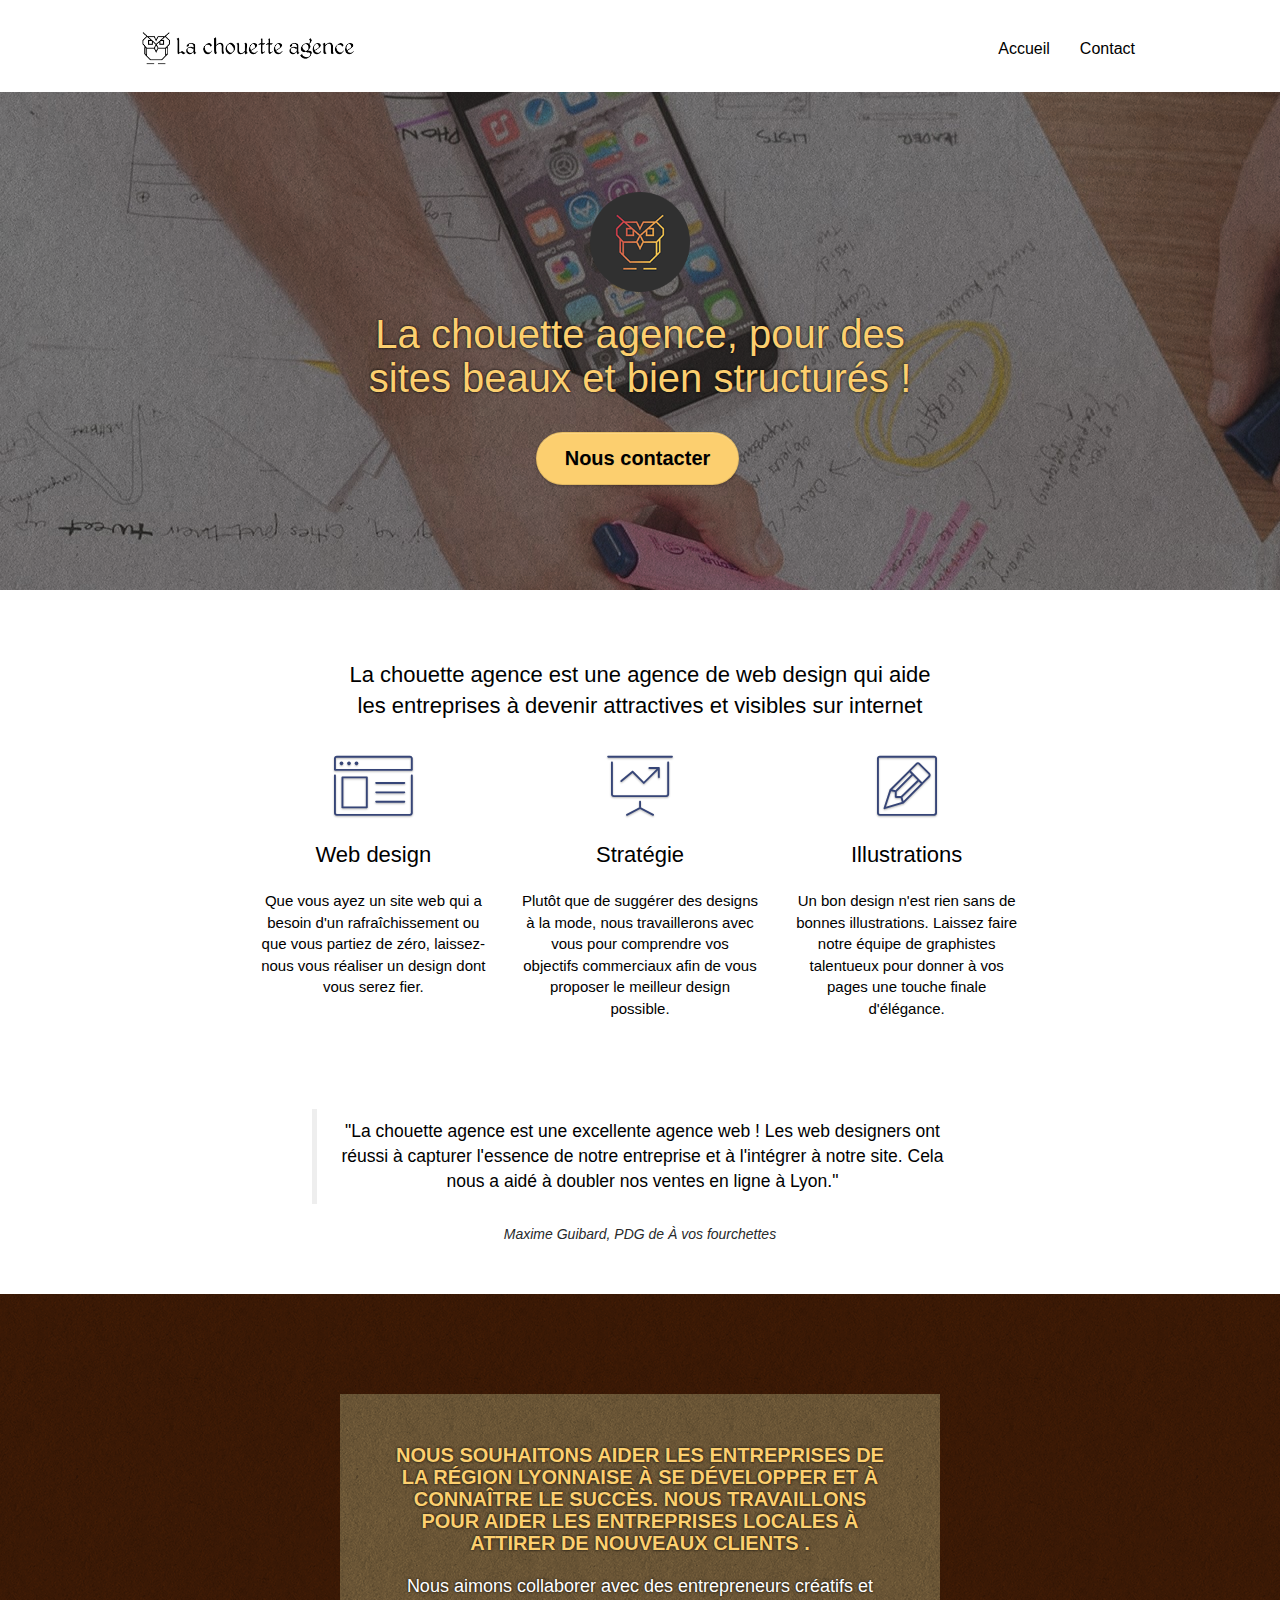
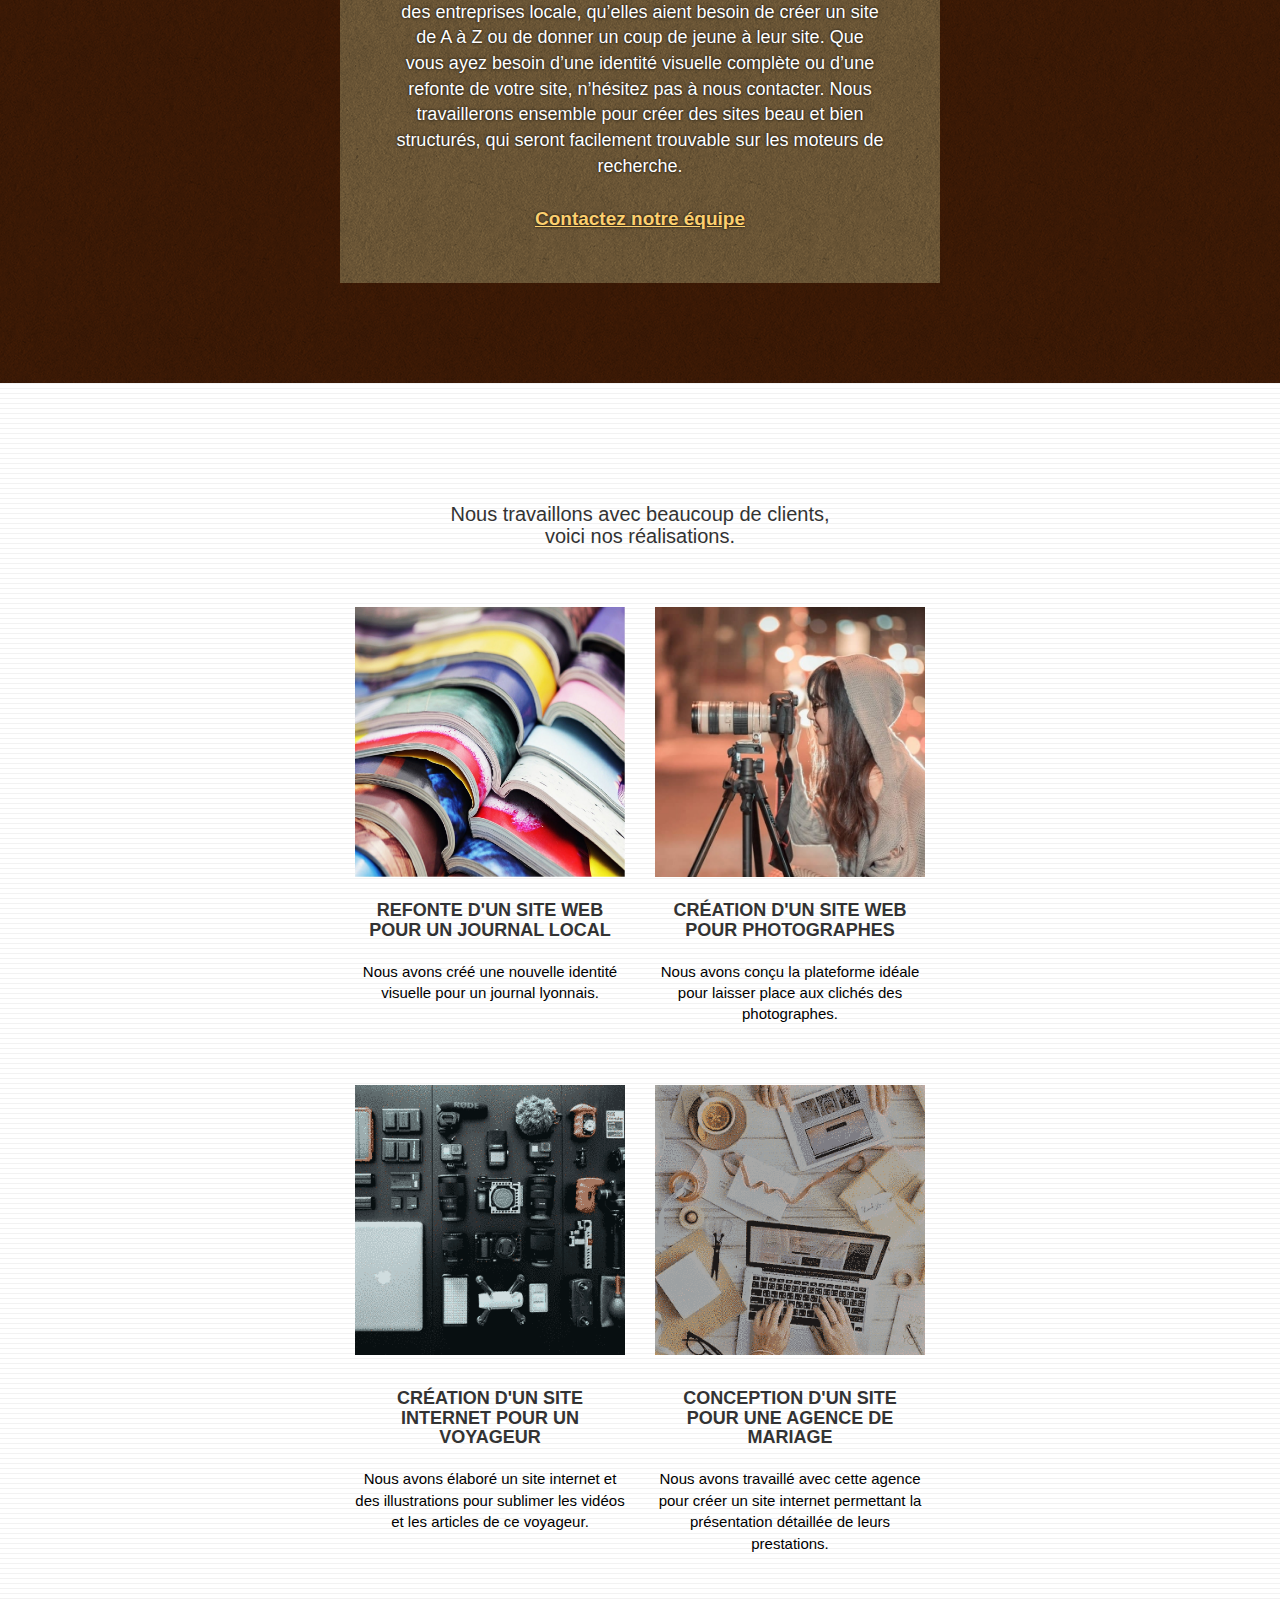
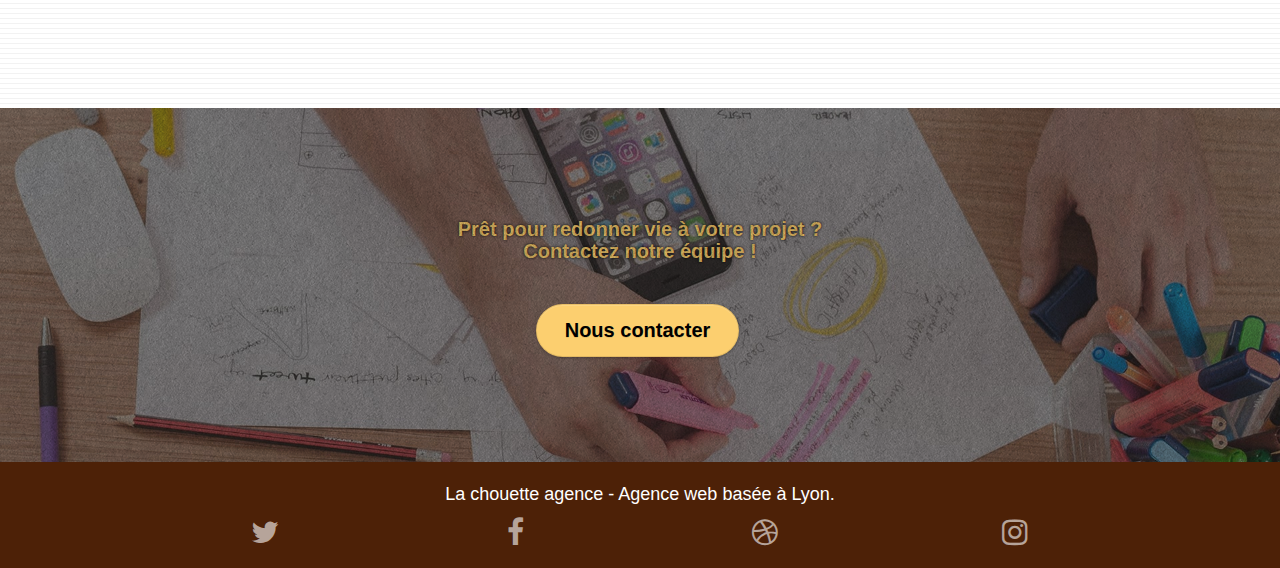
==== commit cfe710f0: "améliorations et implémentations du code" ====
--- a/index.html
+++ b/index.html
@@ -3,13 +3,12 @@
 <head>
     <meta charset="utf-8">
     <title>La chouette agence, agence de web design à Lyon</title>
-    <meta name="keywords" content="web design, graphisme, web designer, collaboration, marketing digital, creation site internet, création site internet">
     <meta name="description" content="La chouette agence est une agence de web design basée sur Lyon qui aide les entreprises à devenir attractives et visibles sur internet en créant des sites beaux et bien structurés">
     <meta name="viewport" content="width=device-width, initial-scale=1.0, viewport-fit=cover">
 
     <link rel="shortcut icon" type="image/png" href="favicon.jpg">
-	<link rel="stylesheet" type="text/css" href="./css/bootstrap.css" defer>
-	<link rel="stylesheet" type="text/css" href="style.css" defer>
+	<link rel="stylesheet" type="text/css" href="./css/bootstrap.css">
+	<link rel="stylesheet" type="text/css" href="style.css">
 	<link rel="stylesheet" type="text/css" href="./css/font-awesome.css">
 	<link rel="stylesheet" type="text/css" href="./css/et-line.css">
 </head>
@@ -45,7 +44,7 @@
 			<div class="container bloc-lg">
 				<div class="row tight-width-whitespace">
 					<section class="col-sm-12">
-						<img src="img/logo.png" class="center-block image-resize-mode" width="100" alt="Logo la chouette agence"/>
+						<img src="img/logo-chouette-agence.png" class="center-block image-resize-mode" width="100" alt="Logo la chouette agence"/>
 						<h1 class="text-center hero-bloc-text tc-white ">
 							La chouette agence, pour des sites beaux et bien structurés ! 
 						</h1>
@@ -73,7 +72,7 @@
 							Web design
 						</h2>
 						<p class="text-center ">
-							Que vous ayez un site web qui a besoin d&rsquo;un rafraîchissement ou que vous partiez de zéro, laissez-nous vous réaliser un design dont vous serez fier.
+							Que vous ayez un site web qui a besoin d'un rafraîchissement ou que vous partiez de zéro, laissez-nous vous réaliser un design dont vous serez fier.
 						</p>
 					</section>
 					<section class="col-sm-4">
@@ -81,7 +80,7 @@
 							<span class="et-icon-presentation sm-shadow icon-dark-slate-blue icons icon-lg"></span>
 						</div>
 						<h2 class="mg-md text-center">
-							&nbsp;Stratégie
+							Stratégie
 						</h2>
 						<p class="text-center ">
 							Plutôt que de suggérer des designs à la mode, nous travaillerons avec vous pour comprendre vos objectifs commerciaux afin de vous proposer le meilleur design possible.<br>
@@ -132,7 +131,7 @@
 				</div>
 				<div class="row tight-width-whitespace portfolio-row">
 					<section class="col-sm-6">
-						<a href="#" data-lightbox="img/1.jpg" data-gallery-id="gallery-1" data-caption="Refonte d'un site web pour un journal local" data-frame="snapshot-lb"><img src="img/1.jpg" alt="image d'illustration représentant des magazines et revues de presse pour la refonte d'un site pour journal local" class="img-responsive portfolio-thumb" /></a>
+						<a href="#" data-lightbox="img/illustration-journal.jpg" data-gallery-id="gallery-1" data-caption="Refonte d'un site web pour un journal local" data-frame="snapshot-lb"><img src="img/illustration-journal.jpg" alt="image d'illustration représentant des magazines et revues de presse pour la refonte d'un site pour journal local" class="img-responsive portfolio-thumb" /></a>
 						<h4 class="mg-md text-center">
 							Refonte d'un site web pour un journal local
 						</h4>
@@ -141,7 +140,7 @@
 						</p>
 					</section>
 					<div class="col-sm-6">
-						<a href="#" data-lightbox="img/2.jpg" data-gallery-id="gallery-1" data-caption="Création d'un site web pour photographes" data-frame="snapshot-lb"><img src="img/2.jpg" class="img-responsive portfolio-thumb" alt="image d'illustration qui représente un photographe pour la création de site web pour photographe" /></a>
+						<a href="#" data-lightbox="img/illustration-photographe.jpg" data-gallery-id="gallery-1" data-caption="Création d'un site web pour photographes" data-frame="snapshot-lb"><img src="img/illustration-photographe.jpg" class="img-responsive portfolio-thumb" alt="image d'illustration qui représente un photographe pour la création de site web pour photographe" /></a>
 						<h4 class="mg-md text-center">
 							Création d'un site web pour photographes
 						</h4>
@@ -150,9 +149,9 @@
 						</p>
 					</div>
 				</div>
-				<div class="row tight-width-whitespace portfolio-row">
+				<div class="row tight-width-whitespace portfolio-row block-image">
 					<section class="col-sm-6">
-						<a href="#" data-lightbox="img/3.bmp" data-gallery-id="gallery-1" data-caption="Création d'un site internet pour un voyageur" data-frame="snapshot-lb"><img src="img/3.bmp" class="img-responsive portfolio-thumb" alt="image d'illustration représentant la Création d'un site web pour voyageur"/></a>
+						<a href="#" data-lightbox="img/illustration-voyageur.bmp" data-gallery-id="gallery-1" data-caption="Création d'un site internet pour un voyageur" data-frame="snapshot-lb"><img src="img/illustration-voyageur.bmp" class="img-responsive portfolio-thumb" alt="image d'illustration représentant la Création d'un site web pour voyageur"/></a>
 						<h4 class="mg-md text-center">
 							Création d'un site internet pour un voyageur
 						</h4>
@@ -161,7 +160,7 @@
 						</p>
 					</section>
 					<section class="col-sm-6">
-						<a href="#" data-lightbox="img/4.bmp" data-gallery-id="gallery-1" data-caption="Conception d'un site pour une agence de mariage" data-frame="snapshot-lb"><img src="img/4.bmp" class="img-responsive portfolio-thumb" alt="image d'illustration repésentant la création d'un site web pour une agence de mariage" /></a>
+						<a href="#" data-lightbox="img/illustration-creation-site.bmp" data-gallery-id="gallery-1" data-caption="Conception d'un site pour une agence de mariage" data-frame="snapshot-lb"><img src="img/illustration-creation-site.bmp" class="img-responsive portfolio-thumb" alt="image d'illustration repésentant la création d'un site web pour une agence de mariage" /></a>
 						<h4 class="mg-md text-center">
 							Conception d'un site pour une agence de mariage
 						</h4>
@@ -220,11 +219,11 @@
 			</div>
 		</div>
 	</footer>
-</body>
-
-<script src="./js/jquery-2.1.0.js"></script>
+	
+	<script src="./js/jquery-2.1.0.js"></script>
 	<script src="./js/bootstrap.js"></script>
 	<script src="./js/blocs.js"></script>
 	<script src="./js/jquery.touchSwipe.js"></script>
 	<script src="./js/gmaps.js"></script>
+</body>
 </html>
--- a/style.css
+++ b/style.css
@@ -712,7 +712,6 @@
 }
 
 .social {
-    max-width: 400px;
     margin: auto auto auto auto;
 }
 
@@ -852,10 +851,7 @@
 }
 
 @media (max-width: 1024px) {
-    .bloc {
-        padding-left: 20px;
-        padding-right: 20px;
-    }
+    
     .bloc.full-width-bloc,
     .bloc-tile-2.full-width-bloc .container,
     .bloc-tile-3.full-width-bloc .container,
@@ -916,6 +912,12 @@
 }
 
 @media (max-width: 767px) {
+
+    .row {
+        margin-left: 0 !important;    
+        margin-right: 0 !important;    
+    }
+
     .page-container {
         overflow-x: hidden;
         position: relative;
@@ -1000,8 +1002,9 @@
         margin-left: 10px;
     }
     .bloc {
-        padding-left: 0;
-        padding-right: 0;
+        display: flex;
+        align-items: center;
+        justify-content: center;
     }
     .bloc-xxl,
     .bloc-xl,
@@ -1065,4 +1068,10 @@
     .bloc-mob-center-text {
         text-align: center;
     }
+}
+
+/****************/
+.block-image section a {
+    display: flex;
+    justify-content: center;
 }